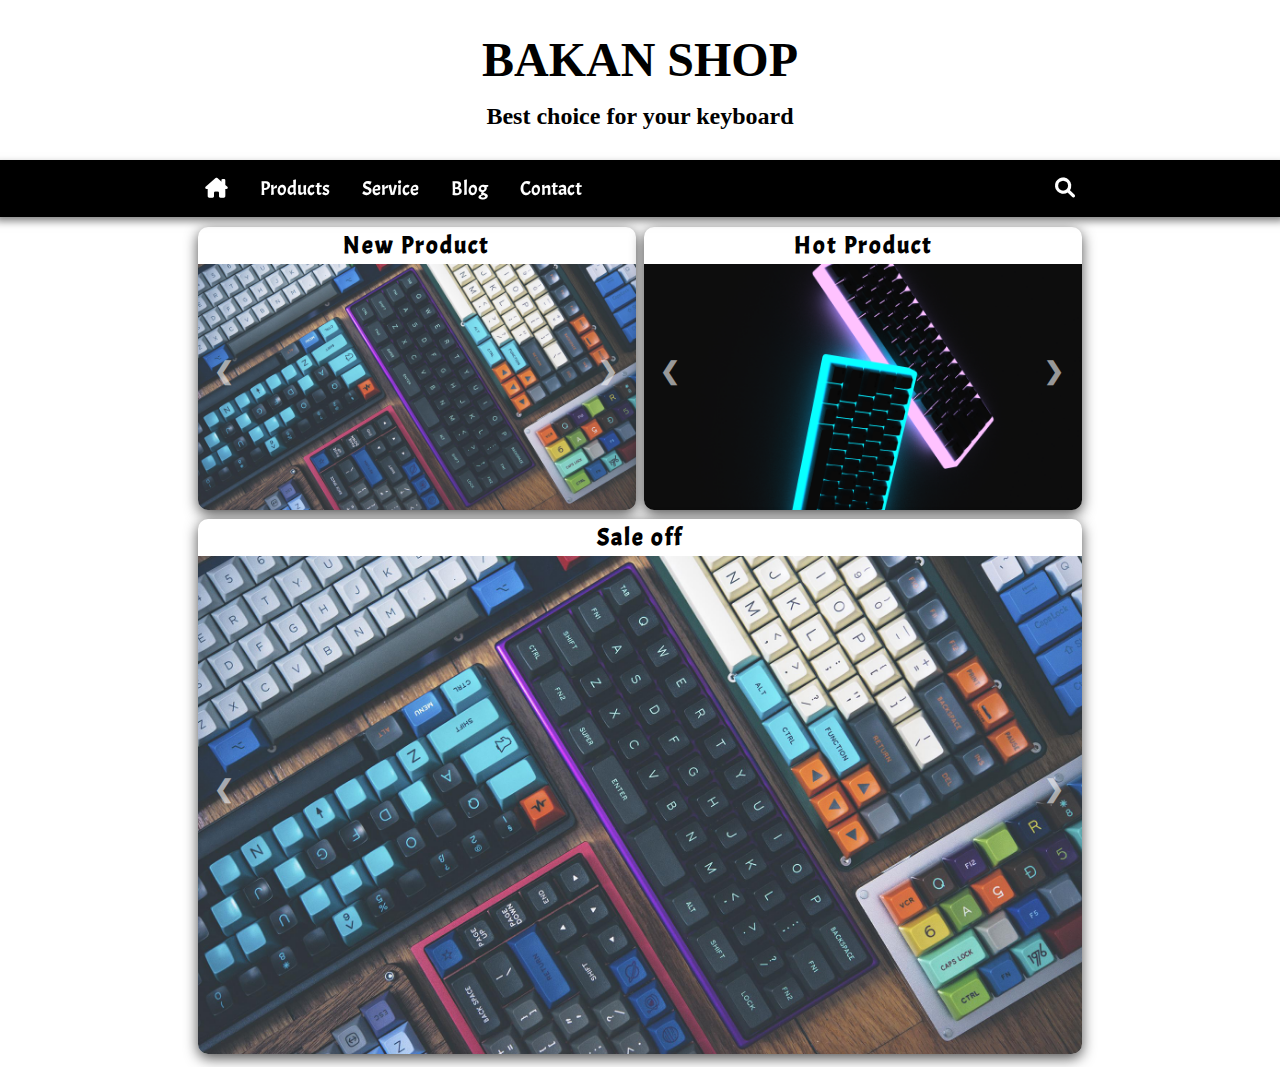
==== index.html @ c7e17b78 "Rename main.html to index.html" ====
<!DOCTYPE html>
<html>
    <head>
        <title>Bakan Shop</title>
        <link rel = "stylesheet" href = "main.css">
        <link rel = "stylesheet" href = "fontawesome-free-6.0.0-web/css/all.min.css">
        <link rel = "stylesheet" href="https://fonts.googleapis.com/css?family=Permanent+Marker|Acme">
        <meta name = "viewport" content = "width=device-width, initial-scale=1">
    </head>
    <body>

        <header>
            <h1>BAKAN SHOP</h1><br>
            <p>Best choice for your keyboard</p>
        </header>

        <nav>
            <div class = "nav-element-wrapped">

                <div class = "nav-element" style = "margin: 0;">
                    <a href = "#"><button class = "clickbtn"><i class = "fa-solid fa-house-chimney"></i></button></a>
                </div>

                <div class = "nav-element">
                    <a href = "#"><button class = "dropbtn">Products</button></a>
                    <div class = "dropdown-content">
                        <a href = "#">Switches</a>
                        <a href = "#">Keycaps</a>
                        <a href = "#">Tools</a>
                        <a href = "#">Stabilizer</a>
                        <a href = "#">Mouse Pad</a>
                        <a href = "#">PCB</a>
                        <a href = "#">Case</a>
                        <a href = "#">Cable</a>
                    </div>
                </div>

                <div class = "nav-element">
                    <button class = "dropbtn" onclick = "window.location.href = '#'" >Service</button>
                    <div class = "dropdown-content">
                        <a href = "#">Lube Switches</a>
                        <a href = "#">Foam Cut</a> 
                        <a href = "#">Soldering/ Desoldering</a>
                        <a href = "#">Others</a>
                    </div>
                </div>

                <div class = "nav-element">
                    <button class = "clickbtn" onclick = "window.location.href = '#'">Blog</button>
                </div>

                <div class = "nav-element">
                    <button class = "clickbtn" onclick = "window.location.href = '#'">Contact</button>
                </div>

                <div class = "nav-element findbtn">
                    <button class = "clickbtn" onclick = "window.location.href = '#'"><i class="fa-solid fa-magnifying-glass"></i></button>
                </div>
            </div>
        </nav>

        <section>

            <!-- New Product Slide Picture -->
            <article class = "slideshow-container new-product">
                <h1 class = "title">New Product</h1>
                <div class = "mySlides1">
                    <img src = "images/adsadsasd/2.png" style = "width:100%">
                    <div class="middle">
                        <a href = "#" class="text">See more</a>
                    </div>
                </div>
                
                <div class = "mySlides1">
                    <img src = "images/adsadsasd/3.png" style = "width:100%">
                    <div class="middle">
                        <a href = "#" class="text">See more</a>
                    </div>
                </div>
                <a class = "prev" onclick="plusSlides(-1, 0)">&#10094;</a>
                <a class = "next" onclick="plusSlides(1, 0)">&#10095;</a>
            </article>

            <!-- Hot Product Slide Picture -->
            <article class = "slideshow-container hot-product">
                <h1 class = "title">Hot Product</h1>
                <div class = "mySlides2">
                    <img src = "images/adsadsasd/3.png" style = "width:100%">
                    <div class="middle">
                        <a href = "#" class="text">See more</a>
                    </div>
                </div>
                
                <div class = "mySlides2">
                    <img src = "images/adsadsasd/2.png" style = "width:100%">
                    <div class="middle">
                        <a href = "#" class="text">See more</a>
                    </div>
                </div>
                <a class = "prev" onclick="plusSlides(-1, 1)">&#10094;</a>
                <a class = "next" onclick="plusSlides(1, 1)">&#10095;</a>
            </article>

            <!-- Sale off Slide Picture -->
            <article class = "slideshow-container sale-off">
                <h1 class = "title">Sale off</h1>
                <div class = "mySlides3">
                    <img src = "images/adsadsasd/2.png" style = "width:100%">
                    <div class="middle">
                        <a href = "#" class="text">See more</a>
                    </div>
                </div>
                
                <div class = "mySlides3">
                    <img src = "images/adsadsasd/3.png" style = "width:100%">
                    <div class="middle">
                        <a href = "#" class="text">See more</a>
                    </div>
                </div>
                <a class = "prev" onclick="plusSlides(-1, 2)">&#10094;</a>
                <a class = "next" onclick="plusSlides(1, 2)">&#10095;</a>
            </article>
        </section>

            <!-- Slider -->
        <script>
            var slideIndex = [1,1,1];
            var slideId = ["mySlides1", "mySlides2", "mySlides3"];
            showSlides(1, 0);
            showSlides(1, 1);
            showSlides(1, 2);

            function plusSlides(n, no) {
              showSlides(slideIndex[no] += n, no);
            }
            
            function showSlides(n, no) {
              var i;
              var x = document.getElementsByClassName(slideId[no]);
              if (n > x.length) {slideIndex[no] = 1}    
              if (n < 1) {slideIndex[no] = x.length}
              for (i = 0; i < x.length; i++) {
                 x[i].style.display = "none";  
              }
              x[slideIndex[no]-1].style.display = "block";  
            }
        </script>
        <footer>

        </footer>
    </body>
</html>
---- main.css ----
html {
    scroll-behavior: smooth;
}

body {
    background-color: white;
    overflow-x: hidden;
    font-family: Acme, sans-serif;
}

header {
    text-align: center;
    font-weight: bold;
    font-size: 24px;
    padding: 20px;
    width: 100%;
    font-family: 'Permanent Marker', serif;
    line-height: 0%;
}

/* ### NAV BAR ###*/

nav {
    background-color: black;
    position: sticky;
    top: 0;
    left: 0;
    width: 102%;
    z-index: 1;
    margin-left: -1%;
    box-shadow: 0px 4px 8px 0px rgba(0,0,0,0.5);
}

nav .dropbtn {
    padding: 16px;
    font-size: 20px;
    border: none;
    background-color: black;
    color: white;
    font-family: Acme, sans-serif;
}

nav .nav-element-wrapped {
    position: relative;
    width: 70%;
    left: 15%;
}

nav .nav-element {
    display: inline-block;
    margin-left: -2px;
}
  
nav .dropdown-content {
    display: none;
    position: absolute;
    background-color: white;
    min-width: 140px;
    box-shadow: 0px 8px 16px 0px rgba(0,0,0,0.8);
    z-index: 1;
}
  
nav .dropdown-content a {
    color: black;
    padding: 12px 16px;
    text-decoration: none;
    display: block;
}

nav .clickbtn {
    padding: 16px;
    font-size: 20px;
    border: none;
    background-color: black;
    color: white;
    font-family: Acme, sans-serif;
}

nav .nav-element:hover .clickbtn {
    background-color: white;
    color: black;
}

nav .dropdown-content a:hover {
    background-color: #ddd;
    border: 0px;
    border-radius: 10px;
}

nav .dropdown-content a:first-child:hover {
    background-color: #ddd;
    border: 0px;
    border-radius: 0px 0px 10px 10px;
}
  
nav .nav-element:hover .dropdown-content {
    display: block;
    border: 0px;
    border-radius: 0px 0px 10px 10px;
}
  
nav .nav-element:hover .dropbtn {
    background-color: white;
    color: black;
}

nav .findbtn {
    margin-left: 0;
    float: right;
    left: 0;
}
/* ### NAV BAR ###*/




/* ### HOME SLIDE PICTURE ### */
section {
    position: relative;
    margin-top: 0.75%;
    left: 15%;
    width: 70%;
    height: auto;
    letter-spacing: 2px;
    font-weight: bold;
}

* {
    box-sizing: border-box
}

section .mySlides1, .mySlides2, .mySlides3 {
    display: none;
}

section h1 {
    font-size: 24px;
    line-height: 20%;
    text-align: center;
}

section img {
    vertical-align: middle;
}


/* Slider hover animation */

/* "See more" Button */
section .text {
    background-color: white;
    color: black;
    font-size: 16px;
    padding: 10px 20px;
    border-radius: 10px;
    border: none;
    text-decoration: none;
}

section .text:hover {
    background-color: black;
    color: white;
    box-shadow: 0px 5px 10px 0px rgba(0,0,0,0.5);
}

/* Opacity when hover */
section .middle {
    transition: .25s ease;
    opacity: 0;
    position: absolute;
    top: 50%;
    left: 50%;
    transform: translate(-50%, -50%);
    -ms-transform: translate(-50%, -50%)
}

section .mySlides1:hover img{
    opacity: 0.4;
    transition: .25s ease;
}

section .mySlides1:hover .middle{
    opacity: 1;
}

section .mySlides2:hover img{
    opacity: 0.4;
    transition: .5s ease-in-out;
}

section .mySlides2:hover .middle{
    opacity: 1;
}

section .mySlides3:hover img{
    opacity: 0.4;
    transition: .5s ease-in-out;
}

section .mySlides3:hover .middle{
    opacity: 1;
}
/* ### */


/* Slideshow container */
section .slideshow-container {
    background-color: white;
    border-radius: 10px;
    display: inline-block;
    position: relative;
    overflow: hidden;
    box-shadow: 0px 4px 14px 0px rgba(0,0,0,0.7);
}

section .hot-product {
    float: right;
    max-width: 49.5%;
}

section .new-product {
    float: left;
    max-width: 49.5%;
}

section .sale-off {
    max-width: 100%;
    margin-top: 1%;
}

/* ### */

/* Next & previous buttons */
section .prev, .next {
    cursor: pointer;
    position: absolute;
    top: 50%;
    width: auto;
    padding: 10px 16px 10px 16px;
    margin-top: -22px;
    color: whitesmoke;
    font-weight: bold;
    font-size: 24px;
    transition: 0.6s ease;
    user-select: none;
    opacity: 0.6;
}

/* Position the "next button" to the right */
section .next {
    right: 0;
}

/* On hover, add a grey background color */
section .prev:hover, .next:hover {
    background-color: white;
    color: black;
    border-radius: 10px;
    opacity: 0.8;
}

/* ### HOME SLIDE PICTURE ### */
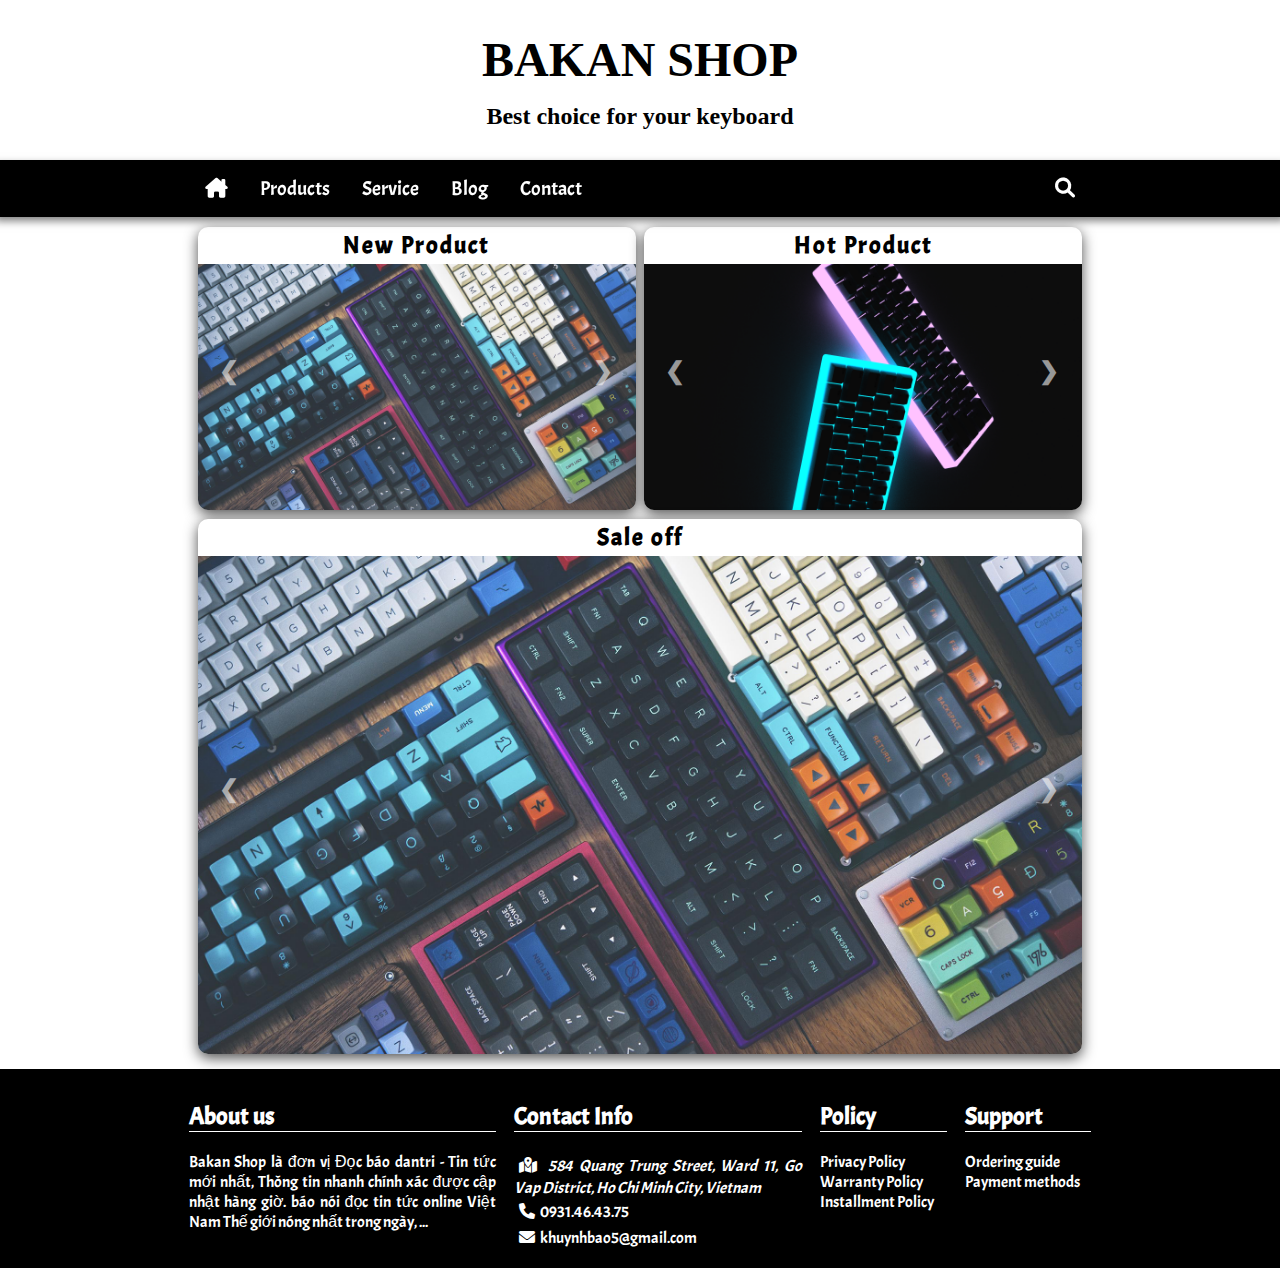
==== commit ce509eae: "Add slideshow animation and home page footer" ====
--- a/index.html
+++ b/index.html
@@ -1,11 +1,12 @@
 <!DOCTYPE html>
-<html>
+<html lang = "en">
     <head>
         <title>Bakan Shop</title>
         <link rel = "stylesheet" href = "main.css">
         <link rel = "stylesheet" href = "fontawesome-free-6.0.0-web/css/all.min.css">
         <link rel = "stylesheet" href="https://fonts.googleapis.com/css?family=Permanent+Marker|Acme">
         <meta name = "viewport" content = "width=device-width, initial-scale=1">
+        <meta charset="utf-8">
     </head>
     <body>
 
@@ -142,11 +143,43 @@
               for (i = 0; i < x.length; i++) {
                  x[i].style.display = "none";  
               }
+              x[slideIndex[no]-1].style.animation = "slide 0.3s linear";  
               x[slideIndex[no]-1].style.display = "block";  
             }
         </script>
         <footer>
+            <div class = "footer-wrapped">
+                <div class = "footer-intro">
+                    <h2>About us</h2>
+                    <p>Bakan Shop là đơn vị Đọc báo dantri - Tin tức mới nhất, Thông tin nhanh chính xác được cập nhật hàng giờ. báo nói đọc tin tức online Việt Nam Thế giới nóng nhất trong ngày, ...</p>
+                </div>
 
+                <div class = "footer-info">
+                    <h2>Contact Info</h2>
+                    <a href = "https://www.google.com/maps/place/584+Quang+Trung,+Ph%C6%B0%E1%BB%9Dng+11,+G%C3%B2+V%E1%BA%A5p,+Th%C3%A0nh+ph%E1%BB%91+H%E1%BB%93+Ch%C3%AD+Minh,+Vi%E1%BB%87t+Nam/@10.8358008,106.6598481,17z/data=!3m1!4b1!4m5!3m4!1s0x317529a79bd9876b:0x249534a1a5f31112!8m2!3d10.8357955!4d106.6620368?hl=vi-VN" target = "_blank">
+                        <address>
+                            <i class="fa-solid fa-map-location-dot" style = "padding: 5px"></i>
+                            584 Quang Trung Street, Ward 11, Go Vap District, Ho Chi Minh City, Vietnam
+                        </address>
+                    </a>
+                    <a href = "tel:0931464375"><i class="fa-solid fa-phone" style = "padding: 5px" ></i>0931.46.43.75</a><br>
+                    <a href = "mailto:khuynhbao5@gmail.com"><i class="fa-solid fa-envelope" style = "padding: 5px" target = "_blank"></i>khuynhbao5@gmail.com</a>
+                </div>
+
+                <div class = "footer-policy">
+                    <h2>Policy</h2>
+                    <a href = "#">Privacy Policy</a><br>
+                    <a href = "#">Warranty Policy</a><br>
+                    <a href = "#">Installment Policy</a>
+                </div>
+
+                <div class = "footer-support">
+                    <h2>Support</h2>
+                    <a href = "#">Ordering guide</a><br>
+                    <a href = "#">Payment methods</a>
+                </div>
+
+            </div>
         </footer>
     </body>
-</html>
+</html>--- a/main.css
+++ b/main.css
@@ -18,7 +18,7 @@
     line-height: 0%;
 }
 
-/* ### NAV BAR ###*/
+/* ############# NAV BAR #############*/
 
 nav {
     background-color: black;
@@ -109,10 +109,11 @@
     float: right;
     left: 0;
 }
-/* ### NAV BAR ###*/
-
-
-
+
+
+
+
+/* ########## MAIN CONTENT ########## */
 
 /* ### HOME SLIDE PICTURE ### */
 section {
@@ -131,6 +132,8 @@
 
 section .mySlides1, .mySlides2, .mySlides3 {
     display: none;
+    animation: none; 
+    position: relative;
 }
 
 section h1 {
@@ -148,6 +151,7 @@
 
 /* "See more" Button */
 section .text {
+    position: relative;
     background-color: white;
     color: black;
     font-size: 16px;
@@ -176,7 +180,7 @@
 
 section .mySlides1:hover img{
     opacity: 0.4;
-    transition: .25s ease;
+    transition: .3s linear;
 }
 
 section .mySlides1:hover .middle{
@@ -185,7 +189,7 @@
 
 section .mySlides2:hover img{
     opacity: 0.4;
-    transition: .5s ease-in-out;
+    transition: .3s linear;
 }
 
 section .mySlides2:hover .middle{
@@ -194,13 +198,12 @@
 
 section .mySlides3:hover img{
     opacity: 0.4;
-    transition: .5s ease-in-out;
+    transition: .3s linear;
 }
 
 section .mySlides3:hover .middle{
     opacity: 1;
 }
-/* ### */
 
 
 /* Slideshow container */
@@ -227,8 +230,6 @@
     max-width: 100%;
     margin-top: 1%;
 }
-
-/* ### */
 
 /* Next & previous buttons */
 section .prev, .next {
@@ -237,8 +238,9 @@
     top: 50%;
     width: auto;
     padding: 10px 16px 10px 16px;
-    margin-top: -22px;
+    margin: -22px 5px 0px 5px;
     color: whitesmoke;
+    opacity: 0.1;
     font-weight: bold;
     font-size: 24px;
     transition: 0.6s ease;
@@ -259,5 +261,85 @@
     opacity: 0.8;
 }
 
+@keyframes slide {
+    0%    {opacity:0;  }
+    10%   {opacity:0.1;}
+    20%   {opacity:0.2;}
+    30%   {opacity:0.3;}
+    40%   {opacity:0.4;}
+    50%   {opacity:0.5;}
+    60%   {opacity:0.6;}
+    70%   {opacity:0.7;}
+    80%   {opacity:0.8;}
+    90%   {opacity:0.9;}
+    100%  {opacity:1.0;}
+}
+
+
 /* ### HOME SLIDE PICTURE ### */
 
+
+/* ########## FOOTER ########## */
+
+footer {
+    position: relative;
+    top: 10px;
+    background-color: black;
+    color: white;
+    padding: 1% 0 1% 0;
+    width: 102%;
+    margin-left: -1%;
+}
+
+footer a {
+    text-decoration: none;
+    color: white
+}
+
+footer a:hover {
+    text-decoration: underline;
+}
+
+footer h2 {
+    border-bottom: 1px solid white;
+}
+
+.footer-wrapped {
+    display: inline-block;
+    position: relative;
+    width: 70%;
+    left: 15%;
+}
+
+.footer-intro {
+    width: 34%;
+    float: left;
+    text-align: justify;
+    font-size: 16px;
+    margin-right: 1%;
+}
+
+.footer-info {
+    width: 34%;
+    float: left;
+    padding: 0 1% 0 1%;
+    text-align: justify;
+    font-size: 16px;
+    margin-right: 1%;
+}
+
+.footer-policy {
+    width: 14%;
+    float: left;
+    margin-right: 1%;
+    text-align: justify;
+    font-size: 16px;
+}
+
+.footer-support {
+    width: 14%;
+    float: right;
+    text-align: justify;
+    font-size: 16px;
+}
+
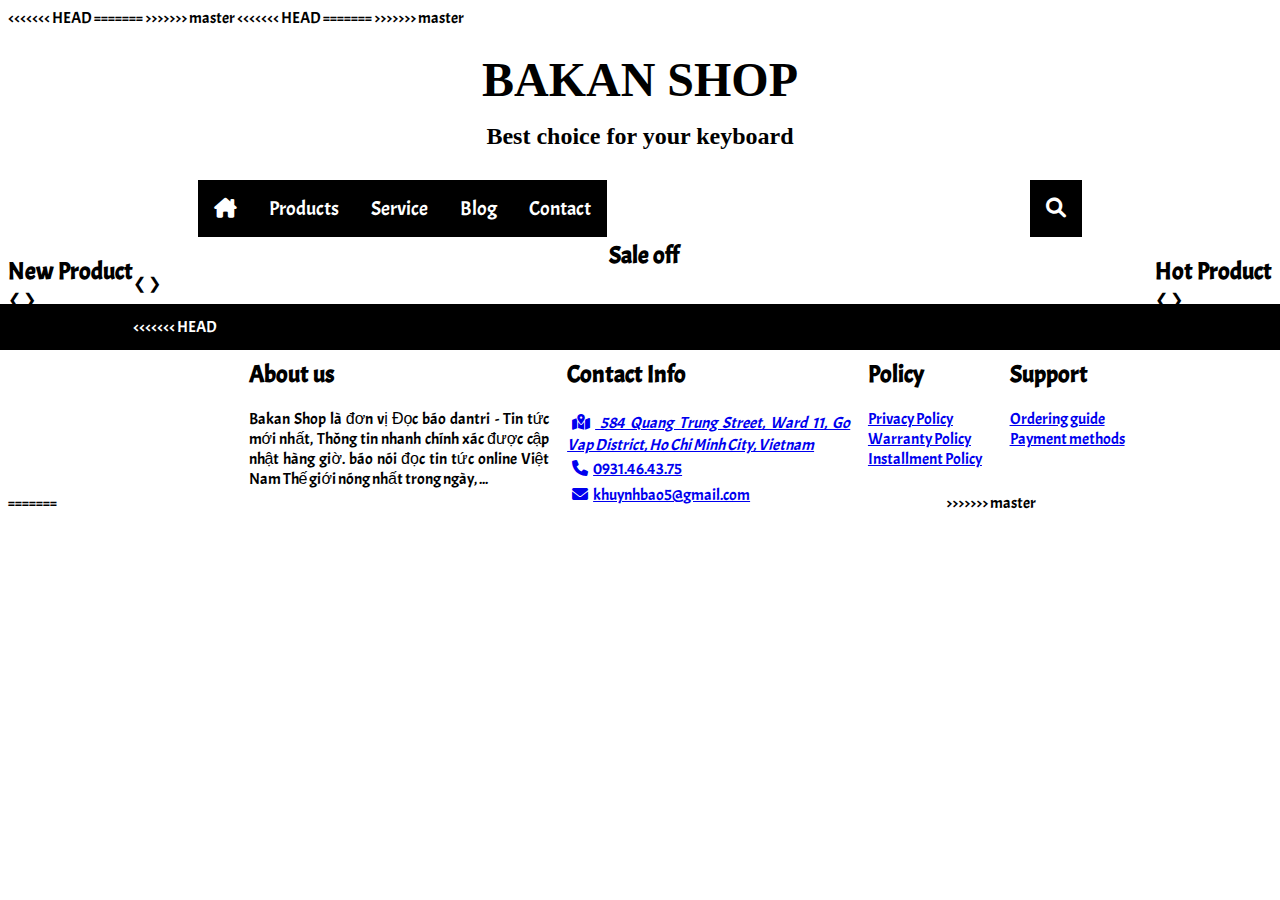
==== commit b6cc7a79: "Nothing" ====
--- a/index.html
+++ b/index.html
@@ -1,12 +1,19 @@
 <!DOCTYPE html>
+<<<<<<< HEAD
+<html>
+=======
 <html lang = "en">
+>>>>>>> master
     <head>
         <title>Bakan Shop</title>
         <link rel = "stylesheet" href = "main.css">
         <link rel = "stylesheet" href = "fontawesome-free-6.0.0-web/css/all.min.css">
         <link rel = "stylesheet" href="https://fonts.googleapis.com/css?family=Permanent+Marker|Acme">
         <meta name = "viewport" content = "width=device-width, initial-scale=1">
+<<<<<<< HEAD
+=======
         <meta charset="utf-8">
+>>>>>>> master
     </head>
     <body>
 
@@ -143,11 +150,20 @@
               for (i = 0; i < x.length; i++) {
                  x[i].style.display = "none";  
               }
+<<<<<<< HEAD
+=======
               x[slideIndex[no]-1].style.animation = "slide 0.3s linear";  
+>>>>>>> master
               x[slideIndex[no]-1].style.display = "block";  
             }
         </script>
         <footer>
+<<<<<<< HEAD
+
+        </footer>
+    </body>
+</html>
+=======
             <div class = "footer-wrapped">
                 <div class = "footer-intro">
                     <h2>About us</h2>
@@ -182,4 +198,5 @@
             </div>
         </footer>
     </body>
-</html>+</html>
+>>>>>>> master
--- a/main.css
+++ b/main.css
@@ -18,7 +18,11 @@
     line-height: 0%;
 }
 
+<<<<<<< HEAD
+/* ### NAV BAR ###*/
+=======
 /* ############# NAV BAR #############*/
+>>>>>>> master
 
 nav {
     background-color: black;
@@ -109,12 +113,19 @@
     float: right;
     left: 0;
 }
-
-
-
-
+<<<<<<< HEAD
+/* ### NAV BAR ###*/
+=======
+>>>>>>> master
+
+
+
+
+<<<<<<< HEAD
+=======
 /* ########## MAIN CONTENT ########## */
 
+>>>>>>> master
 /* ### HOME SLIDE PICTURE ### */
 section {
     position: relative;
@@ -132,8 +143,11 @@
 
 section .mySlides1, .mySlides2, .mySlides3 {
     display: none;
+<<<<<<< HEAD
+=======
     animation: none; 
     position: relative;
+>>>>>>> master
 }
 
 section h1 {
@@ -151,7 +165,10 @@
 
 /* "See more" Button */
 section .text {
-    position: relative;
+<<<<<<< HEAD
+=======
+    position: relative;
+>>>>>>> master
     background-color: white;
     color: black;
     font-size: 16px;
@@ -180,7 +197,11 @@
 
 section .mySlides1:hover img{
     opacity: 0.4;
+<<<<<<< HEAD
+    transition: .25s ease;
+=======
     transition: .3s linear;
+>>>>>>> master
 }
 
 section .mySlides1:hover .middle{
@@ -189,7 +210,11 @@
 
 section .mySlides2:hover img{
     opacity: 0.4;
+<<<<<<< HEAD
+    transition: .5s ease-in-out;
+=======
     transition: .3s linear;
+>>>>>>> master
 }
 
 section .mySlides2:hover .middle{
@@ -198,12 +223,20 @@
 
 section .mySlides3:hover img{
     opacity: 0.4;
+<<<<<<< HEAD
+    transition: .5s ease-in-out;
+=======
     transition: .3s linear;
+>>>>>>> master
 }
 
 section .mySlides3:hover .middle{
     opacity: 1;
 }
+<<<<<<< HEAD
+/* ### */
+=======
+>>>>>>> master
 
 
 /* Slideshow container */
@@ -231,6 +264,11 @@
     margin-top: 1%;
 }
 
+<<<<<<< HEAD
+/* ### */
+
+=======
+>>>>>>> master
 /* Next & previous buttons */
 section .prev, .next {
     cursor: pointer;
@@ -238,9 +276,14 @@
     top: 50%;
     width: auto;
     padding: 10px 16px 10px 16px;
+<<<<<<< HEAD
+    margin-top: -22px;
+    color: whitesmoke;
+=======
     margin: -22px 5px 0px 5px;
     color: whitesmoke;
     opacity: 0.1;
+>>>>>>> master
     font-weight: bold;
     font-size: 24px;
     transition: 0.6s ease;
@@ -261,6 +304,10 @@
     opacity: 0.8;
 }
 
+<<<<<<< HEAD
+/* ### HOME SLIDE PICTURE ### */
+
+=======
 @keyframes slide {
     0%    {opacity:0;  }
     10%   {opacity:0.1;}
@@ -343,3 +390,4 @@
     font-size: 16px;
 }
 
+>>>>>>> master
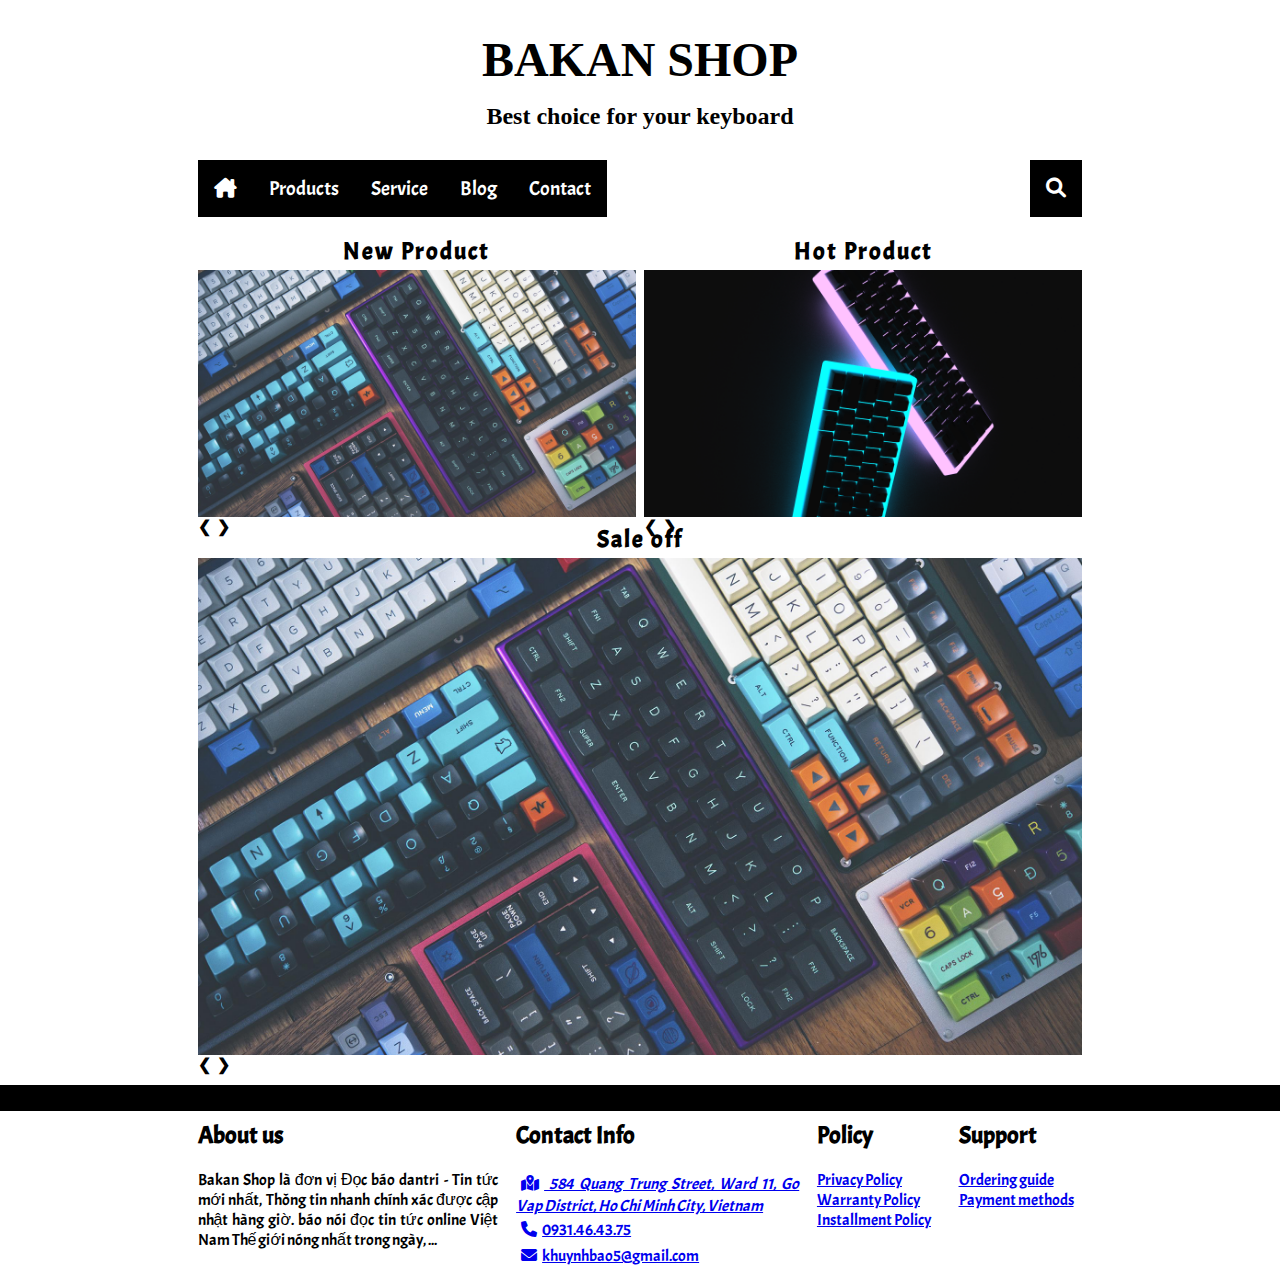
==== commit 9a52abef: "Nothing" ====
--- a/index.html
+++ b/index.html
@@ -1,19 +1,13 @@
 <!DOCTYPE html>
-<<<<<<< HEAD
-<html>
-=======
 <html lang = "en">
->>>>>>> master
     <head>
         <title>Bakan Shop</title>
         <link rel = "stylesheet" href = "main.css">
         <link rel = "stylesheet" href = "fontawesome-free-6.0.0-web/css/all.min.css">
         <link rel = "stylesheet" href="https://fonts.googleapis.com/css?family=Permanent+Marker|Acme">
         <meta name = "viewport" content = "width=device-width, initial-scale=1">
-<<<<<<< HEAD
-=======
         <meta charset="utf-8">
->>>>>>> master
+        <meta charset="utf-8">
     </head>
     <body>
 
@@ -150,20 +144,17 @@
               for (i = 0; i < x.length; i++) {
                  x[i].style.display = "none";  
               }
-<<<<<<< HEAD
-=======
               x[slideIndex[no]-1].style.animation = "slide 0.3s linear";  
->>>>>>> master
+              x[slideIndex[no]-1].style.animation = "slide 0.3s linear";  
               x[slideIndex[no]-1].style.display = "block";  
             }
         </script>
         <footer>
-<<<<<<< HEAD
 
         </footer>
     </body>
 </html>
-=======
+
             <div class = "footer-wrapped">
                 <div class = "footer-intro">
                     <h2>About us</h2>
@@ -198,5 +189,4 @@
             </div>
         </footer>
     </body>
-</html>
->>>>>>> master
+</html>--- a/main.css
+++ b/main.css
@@ -19,7 +19,11 @@
 }
 
 <<<<<<< HEAD
+<<<<<<< HEAD
 /* ### NAV BAR ###*/
+=======
+/* ############# NAV BAR #############*/
+>>>>>>> master
 =======
 /* ############# NAV BAR #############*/
 >>>>>>> master
@@ -113,19 +117,11 @@
     float: right;
     left: 0;
 }
-<<<<<<< HEAD
+
 /* ### NAV BAR ###*/
-=======
->>>>>>> master
-
-
-
-
-<<<<<<< HEAD
-=======
+
 /* ########## MAIN CONTENT ########## */
 
->>>>>>> master
 /* ### HOME SLIDE PICTURE ### */
 section {
     position: relative;
@@ -143,11 +139,8 @@
 
 section .mySlides1, .mySlides2, .mySlides3 {
     display: none;
-<<<<<<< HEAD
-=======
     animation: none; 
     position: relative;
->>>>>>> master
 }
 
 section h1 {
@@ -165,10 +158,7 @@
 
 /* "See more" Button */
 section .text {
-<<<<<<< HEAD
-=======
-    position: relative;
->>>>>>> master
+    position: relative;
     background-color: white;
     color: black;
     font-size: 16px;
@@ -197,11 +187,7 @@
 
 section .mySlides1:hover img{
     opacity: 0.4;
-<<<<<<< HEAD
-    transition: .25s ease;
-=======
     transition: .3s linear;
->>>>>>> master
 }
 
 section .mySlides1:hover .middle{
@@ -211,7 +197,11 @@
 section .mySlides2:hover img{
     opacity: 0.4;
 <<<<<<< HEAD
+<<<<<<< HEAD
     transition: .5s ease-in-out;
+=======
+    transition: .3s linear;
+>>>>>>> master
 =======
     transition: .3s linear;
 >>>>>>> master
@@ -224,7 +214,11 @@
 section .mySlides3:hover img{
     opacity: 0.4;
 <<<<<<< HEAD
+<<<<<<< HEAD
     transition: .5s ease-in-out;
+=======
+    transition: .3s linear;
+>>>>>>> master
 =======
     transition: .3s linear;
 >>>>>>> master
@@ -234,7 +228,10 @@
     opacity: 1;
 }
 <<<<<<< HEAD
+<<<<<<< HEAD
 /* ### */
+=======
+>>>>>>> master
 =======
 >>>>>>> master
 
@@ -265,8 +262,11 @@
 }
 
 <<<<<<< HEAD
+<<<<<<< HEAD
 /* ### */
 
+=======
+>>>>>>> master
 =======
 >>>>>>> master
 /* Next & previous buttons */
@@ -277,8 +277,14 @@
     width: auto;
     padding: 10px 16px 10px 16px;
 <<<<<<< HEAD
+<<<<<<< HEAD
     margin-top: -22px;
     color: whitesmoke;
+=======
+    margin: -22px 5px 0px 5px;
+    color: whitesmoke;
+    opacity: 0.1;
+>>>>>>> master
 =======
     margin: -22px 5px 0px 5px;
     color: whitesmoke;
@@ -305,9 +311,12 @@
 }
 
 <<<<<<< HEAD
+<<<<<<< HEAD
 /* ### HOME SLIDE PICTURE ### */
 
 =======
+=======
+>>>>>>> master
 @keyframes slide {
     0%    {opacity:0;  }
     10%   {opacity:0.1;}
@@ -390,4 +399,7 @@
     font-size: 16px;
 }
 
->>>>>>> master
+<<<<<<< HEAD
+>>>>>>> master
+=======
+>>>>>>> master
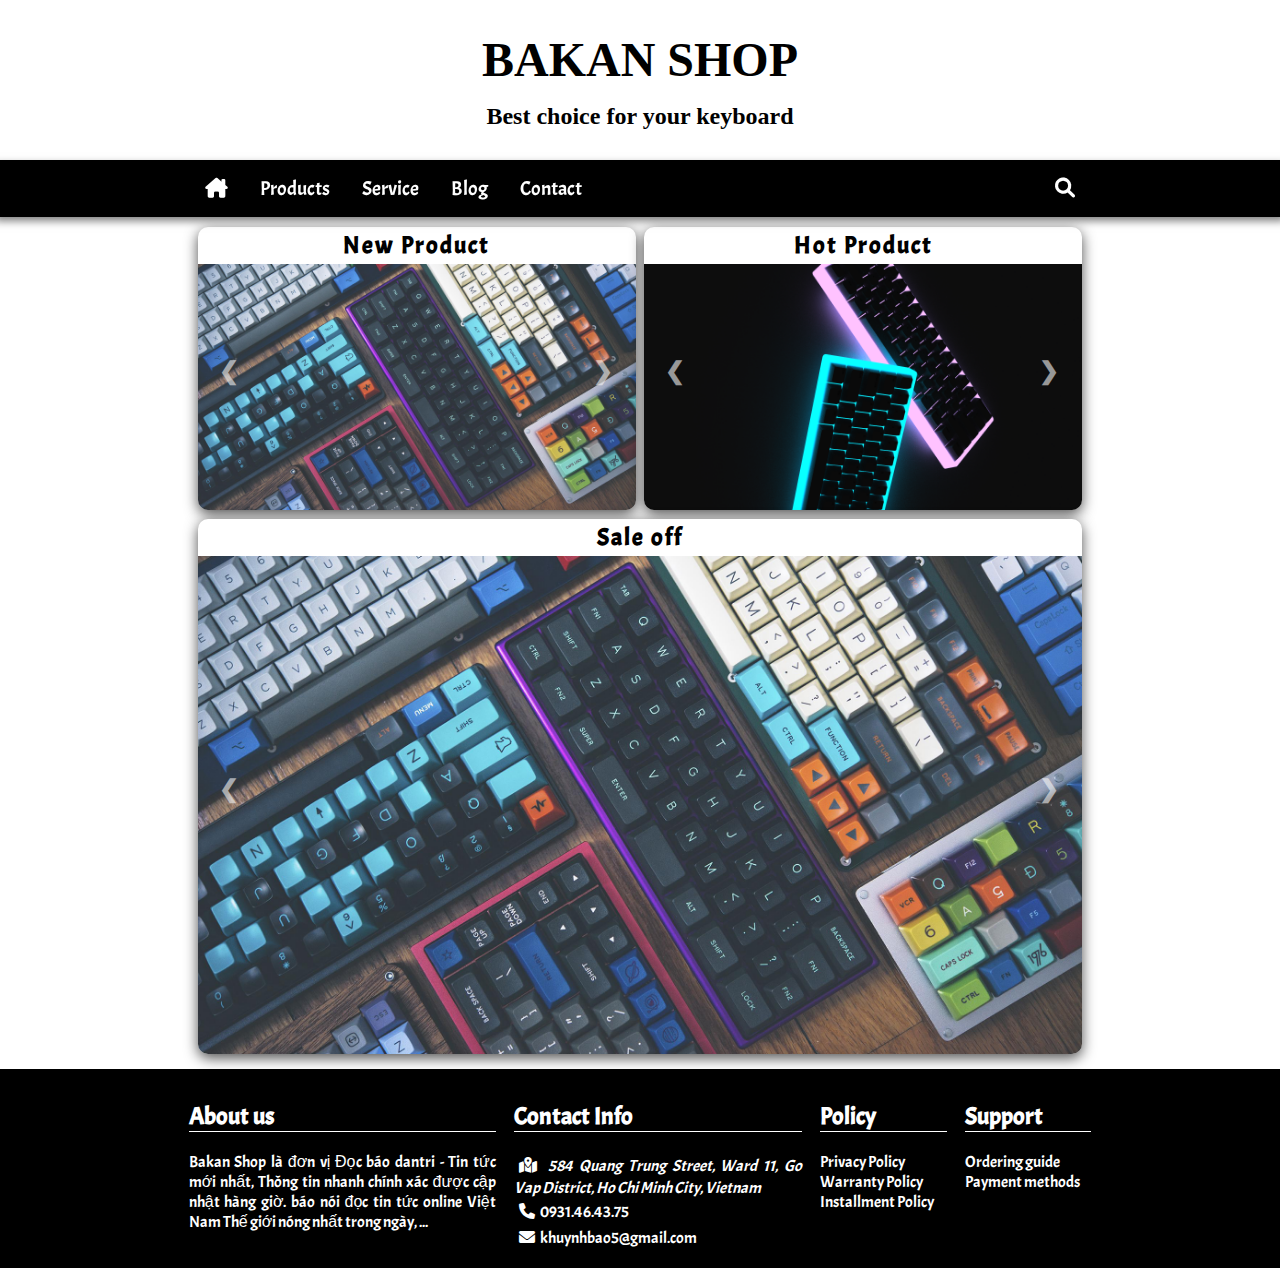
==== commit 56d66ad5: "Add footer and slider animation" ====
--- a/index.html
+++ b/index.html
@@ -6,7 +6,6 @@
         <link rel = "stylesheet" href = "fontawesome-free-6.0.0-web/css/all.min.css">
         <link rel = "stylesheet" href="https://fonts.googleapis.com/css?family=Permanent+Marker|Acme">
         <meta name = "viewport" content = "width=device-width, initial-scale=1">
-        <meta charset="utf-8">
         <meta charset="utf-8">
     </head>
     <body>
@@ -145,16 +144,10 @@
                  x[i].style.display = "none";  
               }
               x[slideIndex[no]-1].style.animation = "slide 0.3s linear";  
-              x[slideIndex[no]-1].style.animation = "slide 0.3s linear";  
               x[slideIndex[no]-1].style.display = "block";  
             }
         </script>
         <footer>
-
-        </footer>
-    </body>
-</html>
-
             <div class = "footer-wrapped">
                 <div class = "footer-intro">
                     <h2>About us</h2>
--- a/main.css
+++ b/main.css
@@ -18,15 +18,7 @@
     line-height: 0%;
 }
 
-<<<<<<< HEAD
-<<<<<<< HEAD
-/* ### NAV BAR ###*/
-=======
 /* ############# NAV BAR #############*/
->>>>>>> master
-=======
-/* ############# NAV BAR #############*/
->>>>>>> master
 
 nav {
     background-color: black;
@@ -118,7 +110,8 @@
     left: 0;
 }
 
-/* ### NAV BAR ###*/
+
+
 
 /* ########## MAIN CONTENT ########## */
 
@@ -196,15 +189,7 @@
 
 section .mySlides2:hover img{
     opacity: 0.4;
-<<<<<<< HEAD
-<<<<<<< HEAD
-    transition: .5s ease-in-out;
-=======
     transition: .3s linear;
->>>>>>> master
-=======
-    transition: .3s linear;
->>>>>>> master
 }
 
 section .mySlides2:hover .middle{
@@ -213,27 +198,12 @@
 
 section .mySlides3:hover img{
     opacity: 0.4;
-<<<<<<< HEAD
-<<<<<<< HEAD
-    transition: .5s ease-in-out;
-=======
     transition: .3s linear;
->>>>>>> master
-=======
-    transition: .3s linear;
->>>>>>> master
 }
 
 section .mySlides3:hover .middle{
     opacity: 1;
 }
-<<<<<<< HEAD
-<<<<<<< HEAD
-/* ### */
-=======
->>>>>>> master
-=======
->>>>>>> master
 
 
 /* Slideshow container */
@@ -261,14 +231,6 @@
     margin-top: 1%;
 }
 
-<<<<<<< HEAD
-<<<<<<< HEAD
-/* ### */
-
-=======
->>>>>>> master
-=======
->>>>>>> master
 /* Next & previous buttons */
 section .prev, .next {
     cursor: pointer;
@@ -276,20 +238,9 @@
     top: 50%;
     width: auto;
     padding: 10px 16px 10px 16px;
-<<<<<<< HEAD
-<<<<<<< HEAD
-    margin-top: -22px;
-    color: whitesmoke;
-=======
     margin: -22px 5px 0px 5px;
     color: whitesmoke;
     opacity: 0.1;
->>>>>>> master
-=======
-    margin: -22px 5px 0px 5px;
-    color: whitesmoke;
-    opacity: 0.1;
->>>>>>> master
     font-weight: bold;
     font-size: 24px;
     transition: 0.6s ease;
@@ -310,13 +261,6 @@
     opacity: 0.8;
 }
 
-<<<<<<< HEAD
-<<<<<<< HEAD
-/* ### HOME SLIDE PICTURE ### */
-
-=======
-=======
->>>>>>> master
 @keyframes slide {
     0%    {opacity:0;  }
     10%   {opacity:0.1;}
@@ -398,8 +342,3 @@
     text-align: justify;
     font-size: 16px;
 }
-
-<<<<<<< HEAD
->>>>>>> master
-=======
->>>>>>> master
